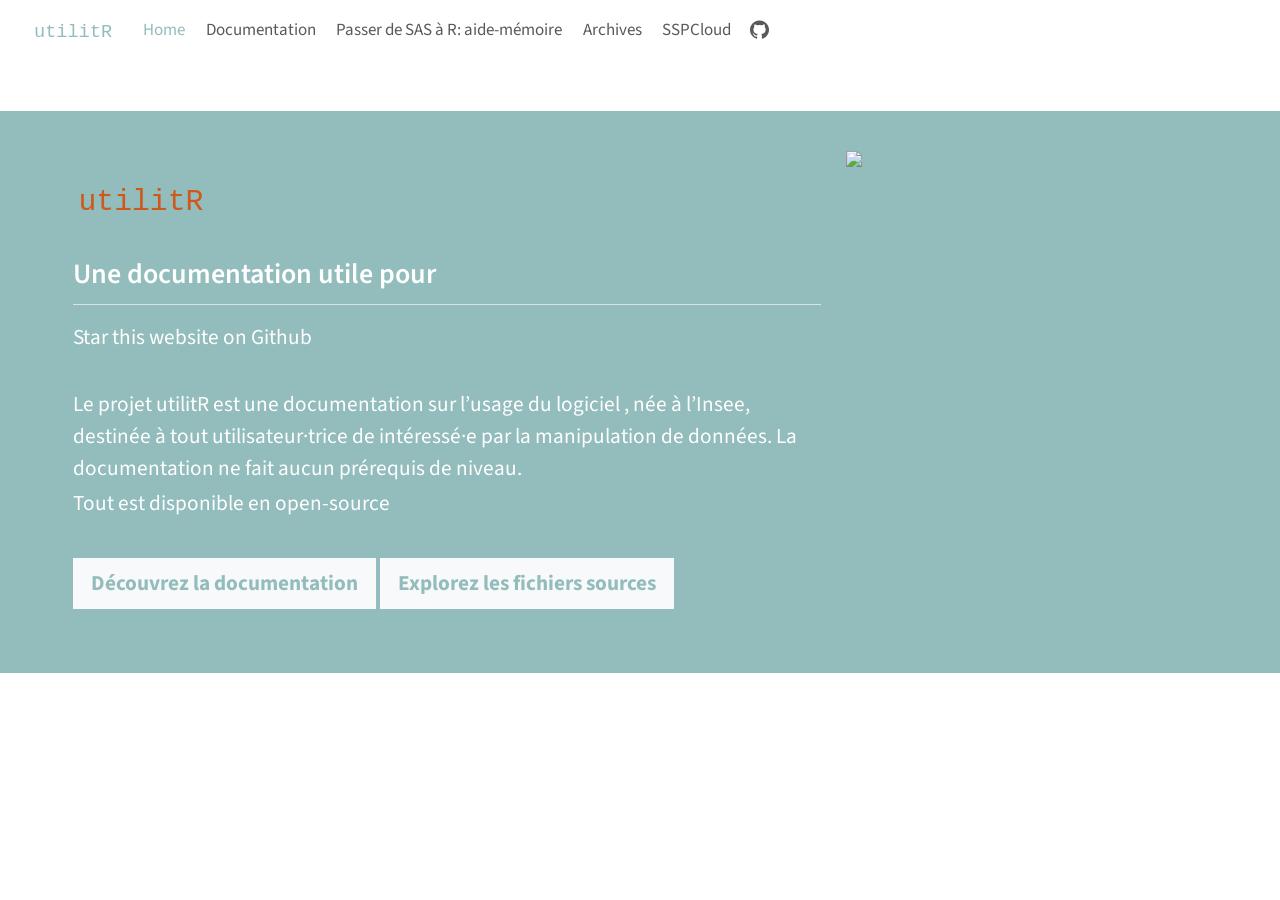
==== index.html @ fc1da5b2 "Built site for gh-pages" ====
<!DOCTYPE html>
<html xmlns="http://www.w3.org/1999/xhtml" lang="en" xml:lang="en"><head>

<meta charset="utf-8">
<meta name="generator" content="quarto-1.9.38">

<meta name="viewport" content="width=device-width, initial-scale=1.0, user-scalable=yes">


<title>&lt;code&gt;utilitR&lt;/code&gt;</title>
<style>
/* Default styles provided by pandoc.
** See https://pandoc.org/MANUAL.html#variables-for-html for config info.
*/
code{white-space: pre-wrap;}
span.smallcaps{font-variant: small-caps;}
div.columns{display: flex; gap: min(4vw, 1.5em);}
div.column{flex: auto; overflow-x: auto;}
div.hanging-indent{margin-left: 1.5em; text-indent: -1.5em;}
ul.task-list{list-style: none;}
ul.task-list li input[type="checkbox"] {
  width: 0.8em;
  margin: 0 0.8em 0.2em -1em; /* quarto-specific, see https://github.com/quarto-dev/quarto-cli/issues/4556 */ 
  vertical-align: middle;
}
</style>


<script src="site_libs/quarto-nav/quarto-nav.js"></script>
<script src="site_libs/quarto-nav/headroom.min.js"></script>
<script src="site_libs/clipboard/clipboard.min.js"></script>
<script src="site_libs/quarto-html/quarto.js" type="module"></script>
<script src="site_libs/quarto-html/tabsets/tabsets.js" type="module"></script>
<script src="site_libs/quarto-html/popper.min.js"></script>
<script src="site_libs/quarto-html/tippy.umd.min.js"></script>
<script src="site_libs/quarto-html/anchor.min.js"></script>
<link href="site_libs/quarto-html/tippy.css" rel="stylesheet">
<link href="site_libs/quarto-html/quarto-syntax-highlighting-15634bcf2e68342d4ad2dfa704d543f6.css" rel="stylesheet" id="quarto-text-highlighting-styles">
<script src="site_libs/bootstrap/bootstrap.min.js"></script>
<link href="site_libs/bootstrap/bootstrap-icons.css" rel="stylesheet">
<link href="site_libs/bootstrap/bootstrap-8c27b71c60c2a3f1e739c6c191c54aaf.min.css" rel="stylesheet" append-hash="true" id="quarto-bootstrap" data-mode="light">
<link href="site_libs/quarto-contrib/fontawesome6-0.1.0/all.css" rel="stylesheet">
<link href="site_libs/quarto-contrib/fontawesome6-0.1.0/latex-fontsize.css" rel="stylesheet">
<script id="quarto-search-options" type="application/json">{
  "language": {
    "search-no-results-text": "No results",
    "search-matching-documents-text": "matching documents",
    "search-copy-link-title": "Copy link to search",
    "search-hide-matches-text": "Hide additional matches",
    "search-more-match-text": "more match in this document",
    "search-more-matches-text": "more matches in this document",
    "search-clear-button-title": "Clear",
    "search-text-placeholder": "",
    "search-detached-cancel-button-title": "Cancel",
    "search-submit-button-title": "Submit",
    "search-label": "Search"
  }
}</script>


<link rel="stylesheet" href="styles.css">
<meta name="twitter:title" content="utilitR">
<meta name="twitter:image" content="https://utilitr.org/images/utilitr-logo.png">
<meta name="twitter:card" content="summary_large_image">
</head>

<body class="nav-fixed quarto-light">

<div id="quarto-search-results"></div>
  <header id="quarto-header" class="headroom fixed-top">
    <nav class="navbar navbar-expand-lg " data-bs-theme="dark">
      <div class="navbar-container container-fluid">
      <div class="navbar-brand-container mx-auto">
    <a class="navbar-brand" href="./index.html">
    <span class="navbar-title"><code>utilitR</code></span>
    </a>
  </div>
          <button class="navbar-toggler" type="button" data-bs-toggle="collapse" data-bs-target="#navbarCollapse" aria-controls="navbarCollapse" role="menu" aria-expanded="false" aria-label="Toggle navigation" onclick="if (window.quartoToggleHeadroom) { window.quartoToggleHeadroom(); }">
  <span class="navbar-toggler-icon"></span>
</button>
          <div class="collapse navbar-collapse" id="navbarCollapse">
            <ul class="navbar-nav navbar-nav-scroll me-auto">
  <li class="nav-item">
    <a class="nav-link active" href="./index.html" aria-current="page"> 
<span class="menu-text">Home</span></a>
  </li>  
  <li class="nav-item">
    <a class="nav-link" href="https://book.utilitr.org"> 
<span class="menu-text">Documentation</span></a>
  </li>  
  <li class="nav-item">
    <a class="nav-link" href="https://aide-memoire-r-sas.netlify.app/"> 
<span class="menu-text">Passer de SAS à R: aide-mémoire</span></a>
  </li>  
  <li class="nav-item">
    <a class="nav-link" href="./archives.html"> 
<span class="menu-text">Archives</span></a>
  </li>  
  <li class="nav-item">
    <a class="nav-link" href="https://datalab.sspcloud.fr"> 
<span class="menu-text">SSPCloud</span></a>
  </li>  
  <li class="nav-item compact">
    <a class="nav-link" href="https://github.com/InseeFrLab/utilitr"> <i class="bi bi-github" role="img">
</i> 
<span class="menu-text"></span></a>
  </li>  
</ul>
          </div> <!-- /navcollapse -->
            <div class="quarto-navbar-tools">
</div>
      </div> <!-- /container-fluid -->
    </nav>
</header>
<!-- content -->
<div id="quarto-content" class="quarto-container page-columns page-rows-contents page-layout-full page-navbar">
<!-- sidebar -->
<!-- margin-sidebar -->
    
<!-- main -->
<main class="content page-columns page-full column-body" id="quarto-document-content"><header id="title-block-header" class="quarto-title-block"></header>




<div id="hero-banner" class="column-screen page-columns page-full">
<div class="grid column-page">
<div class="headline g-col-lg-8 g-col-12 g-col-md-12">
<div class="h1">
<p><code>utilitR</code></p>
</div>
<div class="h2">
<p>Une documentation utile pour <i class="fa-brands fa-r-project" aria-label="r-project"></i></p>
</div>
<a class="github-button" href="https://github.com/inseefrlab/utilitr" data-icon="octicon-star" data-size="large" data-show-count="true" aria-label="Star this website on Github">Star this website on Github</a><script async="" defer="" src="https://buttons.github.io/buttons.js"></script>
<p><br></p>
<p>Le projet utilitR est une documentation sur l’usage du logiciel <i class="fab fa-r-project"></i>, née à l’Insee, destinée à tout utilisateur·trice de <i class="fab fa-r-project"></i> intéressé·e par la manipulation de données. La documentation ne fait aucun prérequis de niveau. <br></p>
<p>Tout est disponible en <a href="https://github.com/inseefrlab/utilitr">open-source</a> <a href="https://github.com/inseefrlab/inseefrlab" class="github"><i class="fab fa-github"></i></a></p>
<p><br></p>
<p class="cta-btns">
<a href="https://book.utilitr.org/" target="_blank" rel="noopener" class="btn btn-light btn-lg mb-3 mb-md-1"><strong>Découvrez la documentation</strong></a> <a href="https://github.com/inseefrlab/utilitr" target="_blank" rel="noopener" class="btn btn-light btn-lg mb-3 mb-md-1"><strong>Explorez les fichiers sources</strong></a>
</p>
<p><br></p>
</div>
<div class="g-col-lg-4 g-col-12 g-col-md-12">
<p><img src="images/logo-utilitr.png" class="img-fluid"></p>
</div>
</div>
</div>



</main> <!-- /main -->
<script id="quarto-html-after-body" type="application/javascript">
  window.document.addEventListener("DOMContentLoaded", function (event) {
    const icon = "";
    const anchorJS = new window.AnchorJS();
    anchorJS.options = {
      placement: 'right',
      icon: icon
    };
    anchorJS.add('.anchored');
    const isCodeAnnotation = (el) => {
      for (const clz of el.classList) {
        if (clz.startsWith('code-annotation-')) {                     
          return true;
        }
      }
      return false;
    }
    const onCopySuccess = function(e) {
      // button target
      const button = e.trigger;
      // don't keep focus
      button.blur();
      // flash "checked"
      button.classList.add('code-copy-button-checked');
      var currentTitle = button.getAttribute("title");
      button.setAttribute("title", "Copied!");
      let tooltip;
      if (window.bootstrap) {
        button.setAttribute("data-bs-toggle", "tooltip");
        button.setAttribute("data-bs-placement", "left");
        button.setAttribute("data-bs-title", "Copied!");
        tooltip = new bootstrap.Tooltip(button, 
          { trigger: "manual", 
            customClass: "code-copy-button-tooltip",
            offset: [0, -8]});
        tooltip.show();    
      }
      setTimeout(function() {
        if (tooltip) {
          tooltip.hide();
          button.removeAttribute("data-bs-title");
          button.removeAttribute("data-bs-toggle");
          button.removeAttribute("data-bs-placement");
        }
        button.setAttribute("title", currentTitle);
        button.classList.remove('code-copy-button-checked');
      }, 1000);
      // clear code selection
      e.clearSelection();
    }
    const getTextToCopy = function(trigger) {
      const outerScaffold = trigger.parentElement.cloneNode(true);
      const codeEl = outerScaffold.querySelector('code');
      for (const childEl of codeEl.children) {
        if (isCodeAnnotation(childEl)) {
          childEl.remove();
        }
      }
      return codeEl.innerText;
    }
    const clipboard = new window.ClipboardJS('.code-copy-button:not([data-in-quarto-modal])', {
      text: getTextToCopy
    });
    clipboard.on('success', onCopySuccess);
    if (window.document.getElementById('quarto-embedded-source-code-modal')) {
      const clipboardModal = new window.ClipboardJS('.code-copy-button[data-in-quarto-modal]', {
        text: getTextToCopy,
        container: window.document.getElementById('quarto-embedded-source-code-modal')
      });
      clipboardModal.on('success', onCopySuccess);
    }
      var localhostRegex = new RegExp(/^(?:http|https):\/\/localhost\:?[0-9]*\//);
      var mailtoRegex = new RegExp(/^mailto:/);
        var filterRegex = new RegExp("https:\/\/utilitr\.org");
      var isInternal = (href) => {
          return filterRegex.test(href) || localhostRegex.test(href) || mailtoRegex.test(href);
      }
      // Inspect non-navigation links and adorn them if external
     var links = window.document.querySelectorAll('a[href]:not(.nav-link):not(.navbar-brand):not(.toc-action):not(.sidebar-link):not(.sidebar-item-toggle):not(.pagination-link):not(.no-external):not([aria-hidden]):not(.dropdown-item):not(.quarto-navigation-tool):not(.about-link)');
      for (var i=0; i<links.length; i++) {
        const link = links[i];
        if (!isInternal(link.href)) {
          // undo the damage that might have been done by quarto-nav.js in the case of
          // links that we want to consider external
          if (link.dataset.originalHref !== undefined) {
            link.href = link.dataset.originalHref;
          }
        }
      }
    function tippyHover(el, contentFn, onTriggerFn, onUntriggerFn) {
      const config = {
        allowHTML: true,
        maxWidth: 500,
        delay: 100,
        arrow: false,
        appendTo: function(el) {
            return el.parentElement;
        },
        interactive: true,
        interactiveBorder: 10,
        theme: 'quarto',
        placement: 'bottom-start',
      };
      if (contentFn) {
        config.content = contentFn;
      }
      if (onTriggerFn) {
        config.onTrigger = onTriggerFn;
      }
      if (onUntriggerFn) {
        config.onUntrigger = onUntriggerFn;
      }
      window.tippy(el, config); 
    }
    const noterefs = window.document.querySelectorAll('a[role="doc-noteref"]');
    for (var i=0; i<noterefs.length; i++) {
      const ref = noterefs[i];
      tippyHover(ref, function() {
        // use id or data attribute instead here
        let href = ref.getAttribute('data-footnote-href') || ref.getAttribute('href');
        try { href = new URL(href).hash; } catch {}
        const id = href.replace(/^#\/?/, "");
        const note = window.document.getElementById(id);
        if (note) {
          return note.innerHTML;
        } else {
          return "";
        }
      });
    }
    const xrefs = window.document.querySelectorAll('a.quarto-xref');
    const processXRef = (id, note) => {
      // Strip column container classes
      const stripColumnClz = (el) => {
        el.classList.remove("page-full", "page-columns");
        if (el.children) {
          for (const child of el.children) {
            stripColumnClz(child);
          }
        }
      }
      stripColumnClz(note)
      if (id === null || id.startsWith('sec-')) {
        // Special case sections, only their first couple elements
        const container = document.createElement("div");
        if (note.children && note.children.length > 2) {
          container.appendChild(note.children[0].cloneNode(true));
          for (let i = 1; i < note.children.length; i++) {
            const child = note.children[i];
            if (child.tagName === "P" && child.innerText === "") {
              continue;
            } else {
              container.appendChild(child.cloneNode(true));
              break;
            }
          }
          if (window.Quarto?.typesetMath) {
            window.Quarto.typesetMath(container);
          }
          return container.innerHTML
        } else {
          if (window.Quarto?.typesetMath) {
            window.Quarto.typesetMath(note);
          }
          return note.innerHTML;
        }
      } else {
        // Remove any anchor links if they are present
        const anchorLink = note.querySelector('a.anchorjs-link');
        if (anchorLink) {
          anchorLink.remove();
        }
        if (window.Quarto?.typesetMath) {
          window.Quarto.typesetMath(note);
        }
        if (note.classList.contains("callout")) {
          return note.outerHTML;
        } else {
          return note.innerHTML;
        }
      }
    }
    for (var i=0; i<xrefs.length; i++) {
      const xref = xrefs[i];
      tippyHover(xref, undefined, function(instance) {
        instance.disable();
        let url = xref.getAttribute('href');
        let hash = undefined; 
        if (url.startsWith('#')) {
          hash = url;
        } else {
          try { hash = new URL(url).hash; } catch {}
        }
        if (hash) {
          const id = hash.replace(/^#\/?/, "");
          const note = window.document.getElementById(id);
          if (note !== null) {
            try {
              const html = processXRef(id, note.cloneNode(true));
              instance.setContent(html);
            } finally {
              instance.enable();
              instance.show();
            }
          } else {
            // See if we can fetch this
            fetch(url.split('#')[0])
            .then(res => res.text())
            .then(html => {
              const parser = new DOMParser();
              const htmlDoc = parser.parseFromString(html, "text/html");
              const note = htmlDoc.getElementById(id);
              if (note !== null) {
                const html = processXRef(id, note);
                instance.setContent(html);
              } 
            }).finally(() => {
              instance.enable();
              instance.show();
            });
          }
        } else {
          // See if we can fetch a full url (with no hash to target)
          // This is a special case and we should probably do some content thinning / targeting
          fetch(url)
          .then(res => res.text())
          .then(html => {
            const parser = new DOMParser();
            const htmlDoc = parser.parseFromString(html, "text/html");
            const note = htmlDoc.querySelector('main.content');
            if (note !== null) {
              // This should only happen for chapter cross references
              // (since there is no id in the URL)
              // remove the first header
              if (note.children.length > 0 && note.children[0].tagName === "HEADER") {
                note.children[0].remove();
              }
              const html = processXRef(null, note);
              instance.setContent(html);
            } 
          }).finally(() => {
            instance.enable();
            instance.show();
          });
        }
      }, function(instance) {
      });
    }
        let selectedAnnoteEl;
        const selectorForAnnotation = ( cell, annotation) => {
          let cellAttr = 'data-code-cell="' + cell + '"';
          let lineAttr = 'data-code-annotation="' +  annotation + '"';
          const selector = 'span[' + cellAttr + '][' + lineAttr + ']';
          return selector;
        }
        const selectCodeLines = (annoteEl) => {
          const doc = window.document;
          const targetCell = annoteEl.getAttribute("data-target-cell");
          const targetAnnotation = annoteEl.getAttribute("data-target-annotation");
          const annoteSpan = window.document.querySelector(selectorForAnnotation(targetCell, targetAnnotation));
          const lines = annoteSpan.getAttribute("data-code-lines").split(",");
          const lineIds = lines.map((line) => {
            return targetCell + "-" + line;
          })
          let top = null;
          let height = null;
          let parent = null;
          if (lineIds.length > 0) {
              //compute the position of the single el (top and bottom and make a div)
              const el = window.document.getElementById(lineIds[0]);
              top = el.offsetTop;
              height = el.offsetHeight;
              parent = el.parentElement.parentElement;
            if (lineIds.length > 1) {
              const lastEl = window.document.getElementById(lineIds[lineIds.length - 1]);
              const bottom = lastEl.offsetTop + lastEl.offsetHeight;
              height = bottom - top;
            }
            if (top !== null && height !== null && parent !== null) {
              // cook up a div (if necessary) and position it 
              let div = window.document.getElementById("code-annotation-line-highlight");
              if (div === null) {
                div = window.document.createElement("div");
                div.setAttribute("id", "code-annotation-line-highlight");
                div.style.position = 'absolute';
                parent.appendChild(div);
              }
              div.style.top = top - 2 + "px";
              div.style.height = height + 4 + "px";
              div.style.left = 0;
              let gutterDiv = window.document.getElementById("code-annotation-line-highlight-gutter");
              if (gutterDiv === null) {
                gutterDiv = window.document.createElement("div");
                gutterDiv.setAttribute("id", "code-annotation-line-highlight-gutter");
                gutterDiv.style.position = 'absolute';
                const codeCell = window.document.getElementById(targetCell);
                const gutter = codeCell.querySelector('.code-annotation-gutter');
                gutter.appendChild(gutterDiv);
              }
              gutterDiv.style.top = top - 2 + "px";
              gutterDiv.style.height = height + 4 + "px";
            }
            selectedAnnoteEl = annoteEl;
          }
        };
        const unselectCodeLines = () => {
          const elementsIds = ["code-annotation-line-highlight", "code-annotation-line-highlight-gutter"];
          elementsIds.forEach((elId) => {
            const div = window.document.getElementById(elId);
            if (div) {
              div.remove();
            }
          });
          selectedAnnoteEl = undefined;
        };
          // Handle positioning of the toggle
      window.addEventListener(
        "resize",
        throttle(() => {
          elRect = undefined;
          if (selectedAnnoteEl) {
            selectCodeLines(selectedAnnoteEl);
          }
        }, 10)
      );
      function throttle(fn, ms) {
      let throttle = false;
      let timer;
        return (...args) => {
          if(!throttle) { // first call gets through
              fn.apply(this, args);
              throttle = true;
          } else { // all the others get throttled
              if(timer) clearTimeout(timer); // cancel #2
              timer = setTimeout(() => {
                fn.apply(this, args);
                timer = throttle = false;
              }, ms);
          }
        };
      }
        // Attach click handler to the DT
        const annoteDls = window.document.querySelectorAll('dt[data-target-cell]');
        for (const annoteDlNode of annoteDls) {
          annoteDlNode.addEventListener('click', (event) => {
            const clickedEl = event.target;
            if (clickedEl !== selectedAnnoteEl) {
              unselectCodeLines();
              const activeEl = window.document.querySelector('dt[data-target-cell].code-annotation-active');
              if (activeEl) {
                activeEl.classList.remove('code-annotation-active');
              }
              selectCodeLines(clickedEl);
              clickedEl.classList.add('code-annotation-active');
            } else {
              // Unselect the line
              unselectCodeLines();
              clickedEl.classList.remove('code-annotation-active');
            }
          });
        }
    const findCites = (el) => {
      const parentEl = el.parentElement;
      if (parentEl) {
        const cites = parentEl.dataset.cites;
        if (cites) {
          return {
            el,
            cites: cites.split(' ')
          };
        } else {
          return findCites(el.parentElement)
        }
      } else {
        return undefined;
      }
    };
    var bibliorefs = window.document.querySelectorAll('a[role="doc-biblioref"]');
    for (var i=0; i<bibliorefs.length; i++) {
      const ref = bibliorefs[i];
      const citeInfo = findCites(ref);
      if (citeInfo) {
        tippyHover(citeInfo.el, function() {
          var popup = window.document.createElement('div');
          citeInfo.cites.forEach(function(cite) {
            var citeDiv = window.document.createElement('div');
            citeDiv.classList.add('hanging-indent');
            citeDiv.classList.add('csl-entry');
            var biblioDiv = window.document.getElementById('ref-' + cite);
            if (biblioDiv) {
              citeDiv.innerHTML = biblioDiv.innerHTML;
            }
            popup.appendChild(citeDiv);
          });
          return popup.innerHTML;
        });
      }
    }
  });
  </script>
</div> <!-- /content -->




</body></html>
---- site_libs/quarto-html/quarto-syntax-highlighting-15634bcf2e68342d4ad2dfa704d543f6.css ----
/* quarto syntax highlight colors */
:root {
  --quarto-hl-ot-color: #003B4F;
  --quarto-hl-at-color: #657422;
  --quarto-hl-ss-color: #20794D;
  --quarto-hl-an-color: #5E5E5E;
  --quarto-hl-fu-color: #4758AB;
  --quarto-hl-st-color: #20794D;
  --quarto-hl-cf-color: #003B4F;
  --quarto-hl-op-color: #5E5E5E;
  --quarto-hl-er-color: #AD0000;
  --quarto-hl-bn-color: #AD0000;
  --quarto-hl-al-color: #AD0000;
  --quarto-hl-va-color: #111111;
  --quarto-hl-bu-color: inherit;
  --quarto-hl-ex-color: inherit;
  --quarto-hl-pp-color: #AD0000;
  --quarto-hl-in-color: #5E5E5E;
  --quarto-hl-vs-color: #20794D;
  --quarto-hl-wa-color: #5E5E5E;
  --quarto-hl-do-color: #5E5E5E;
  --quarto-hl-im-color: #00769E;
  --quarto-hl-ch-color: #20794D;
  --quarto-hl-dt-color: #AD0000;
  --quarto-hl-fl-color: #AD0000;
  --quarto-hl-co-color: #5E5E5E;
  --quarto-hl-cv-color: #5E5E5E;
  --quarto-hl-cn-color: #8f5902;
  --quarto-hl-sc-color: #5E5E5E;
  --quarto-hl-dv-color: #AD0000;
  --quarto-hl-kw-color: #003B4F;
}

/* other quarto variables */
:root {
  --quarto-font-monospace: SFMono-Regular, Menlo, Monaco, Consolas, "Liberation Mono", "Courier New", monospace;
}

/* syntax highlight based on Pandoc's rules */
pre > code.sourceCode > span {
  color: #003B4F;
}

code.sourceCode > span {
  color: #003B4F;
}

div.sourceCode,
div.sourceCode pre.sourceCode {
  color: #003B4F;
}

/* Normal */
code span {
  color: #003B4F;
}

/* Alert */
code span.al {
  color: #AD0000;
  font-style: inherit;
}

/* Annotation */
code span.an {
  color: #5E5E5E;
  font-style: inherit;
}

/* Attribute */
code span.at {
  color: #657422;
  font-style: inherit;
}

/* BaseN */
code span.bn {
  color: #AD0000;
  font-style: inherit;
}

/* BuiltIn */
code span.bu {
  font-style: inherit;
}

/* ControlFlow */
code span.cf {
  color: #003B4F;
  font-weight: bold;
  font-style: inherit;
}

/* Char */
code span.ch {
  color: #20794D;
  font-style: inherit;
}

/* Constant */
code span.cn {
  color: #8f5902;
  font-style: inherit;
}

/* Comment */
code span.co {
  color: #5E5E5E;
  font-style: inherit;
}

/* CommentVar */
code span.cv {
  color: #5E5E5E;
  font-style: italic;
}

/* Documentation */
code span.do {
  color: #5E5E5E;
  font-style: italic;
}

/* DataType */
code span.dt {
  color: #AD0000;
  font-style: inherit;
}

/* DecVal */
code span.dv {
  color: #AD0000;
  font-style: inherit;
}

/* Error */
code span.er {
  color: #AD0000;
  font-style: inherit;
}

/* Extension */
code span.ex {
  font-style: inherit;
}

/* Float */
code span.fl {
  color: #AD0000;
  font-style: inherit;
}

/* Function */
code span.fu {
  color: #4758AB;
  font-style: inherit;
}

/* Import */
code span.im {
  color: #00769E;
  font-style: inherit;
}

/* Information */
code span.in {
  color: #5E5E5E;
  font-style: inherit;
}

/* Keyword */
code span.kw {
  color: #003B4F;
  font-weight: bold;
  font-style: inherit;
}

/* Operator */
code span.op {
  color: #5E5E5E;
  font-style: inherit;
}

/* Other */
code span.ot {
  color: #003B4F;
  font-style: inherit;
}

/* Preprocessor */
code span.pp {
  color: #AD0000;
  font-style: inherit;
}

/* SpecialChar */
code span.sc {
  color: #5E5E5E;
  font-style: inherit;
}

/* SpecialString */
code span.ss {
  color: #20794D;
  font-style: inherit;
}

/* String */
code span.st {
  color: #20794D;
  font-style: inherit;
}

/* Variable */
code span.va {
  color: #111111;
  font-style: inherit;
}

/* VerbatimString */
code span.vs {
  color: #20794D;
  font-style: inherit;
}

/* Warning */
code span.wa {
  color: #5E5E5E;
  font-style: italic;
}

.prevent-inlining {
  content: "</";
}

/*# sourceMappingURL=f23921c56f73e400b49028c9186a1aa0.css.map */
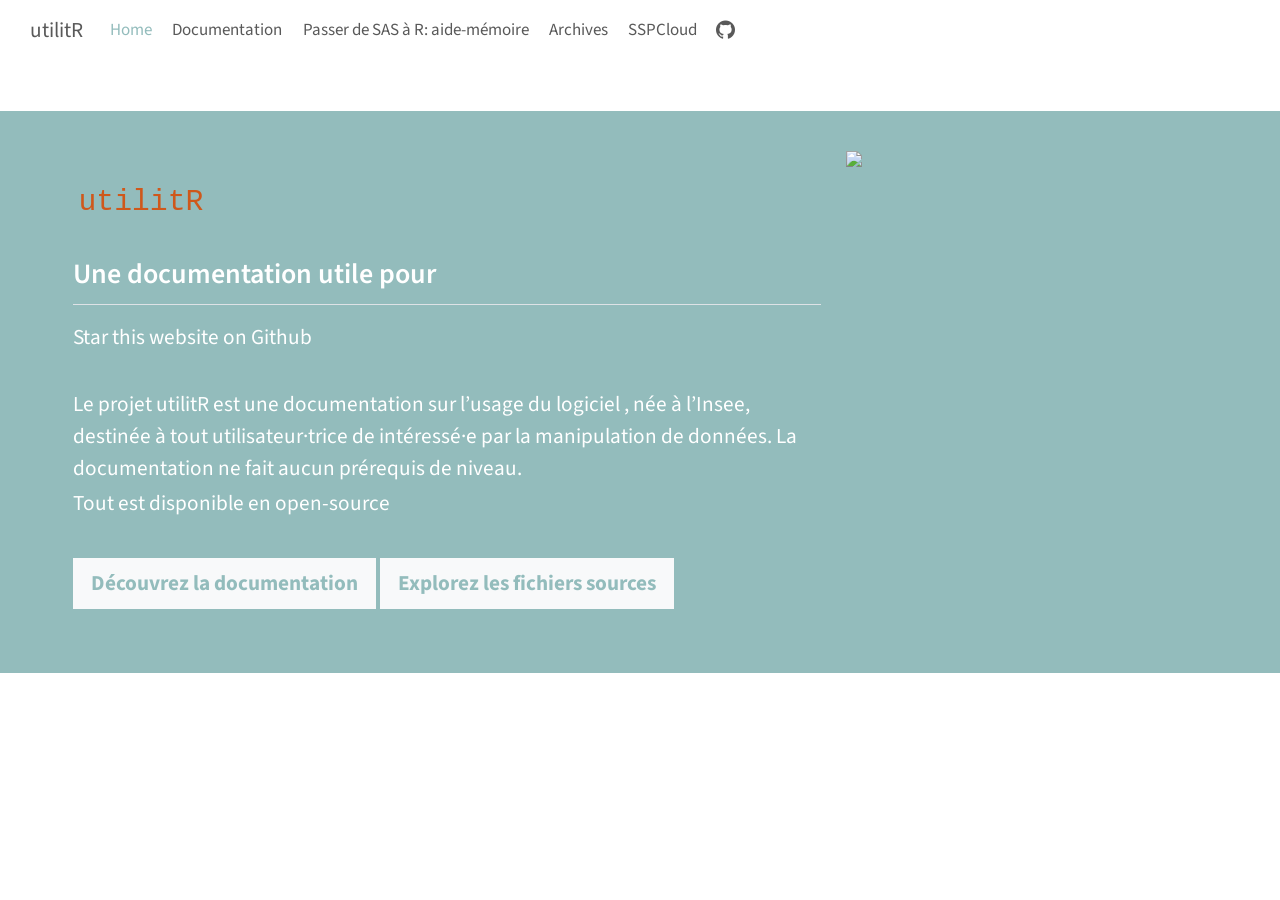
==== commit 9cab5208: "Built site for gh-pages" ====
--- a/index.html
+++ b/index.html
@@ -7,7 +7,7 @@
 <meta name="viewport" content="width=device-width, initial-scale=1.0, user-scalable=yes">
 
 
-<title>&lt;code&gt;utilitR&lt;/code&gt;</title>
+<title>utilitR</title>
 <style>
 /* Default styles provided by pandoc.
 ** See https://pandoc.org/MANUAL.html#variables-for-html for config info.
@@ -72,7 +72,7 @@
       <div class="navbar-container container-fluid">
       <div class="navbar-brand-container mx-auto">
     <a class="navbar-brand" href="./index.html">
-    <span class="navbar-title"><code>utilitR</code></span>
+    <span class="navbar-title">utilitR</span>
     </a>
   </div>
           <button class="navbar-toggler" type="button" data-bs-toggle="collapse" data-bs-target="#navbarCollapse" aria-controls="navbarCollapse" role="menu" aria-expanded="false" aria-label="Toggle navigation" onclick="if (window.quartoToggleHeadroom) { window.quartoToggleHeadroom(); }">
@@ -135,7 +135,7 @@
 <a class="github-button" href="https://github.com/inseefrlab/utilitr" data-icon="octicon-star" data-size="large" data-show-count="true" aria-label="Star this website on Github">Star this website on Github</a><script async="" defer="" src="https://buttons.github.io/buttons.js"></script>
 <p><br></p>
 <p>Le projet utilitR est une documentation sur l’usage du logiciel <i class="fab fa-r-project"></i>, née à l’Insee, destinée à tout utilisateur·trice de <i class="fab fa-r-project"></i> intéressé·e par la manipulation de données. La documentation ne fait aucun prérequis de niveau. <br></p>
-<p>Tout est disponible en <a href="https://github.com/inseefrlab/utilitr">open-source</a> <a href="https://github.com/inseefrlab/inseefrlab" class="github"><i class="fab fa-github"></i></a></p>
+<p>Tout est disponible en <a href="https://github.com/inseefrlab/utilitr">open-source</a> <a href="https://github.com/inseefrlab/utilitr" class="github"><i class="fab fa-github"></i></a></p>
 <p><br></p>
 <p class="cta-btns">
 <a href="https://book.utilitr.org/" target="_blank" rel="noopener" class="btn btn-light btn-lg mb-3 mb-md-1"><strong>Découvrez la documentation</strong></a> <a href="https://github.com/inseefrlab/utilitr" target="_blank" rel="noopener" class="btn btn-light btn-lg mb-3 mb-md-1"><strong>Explorez les fichiers sources</strong></a>
